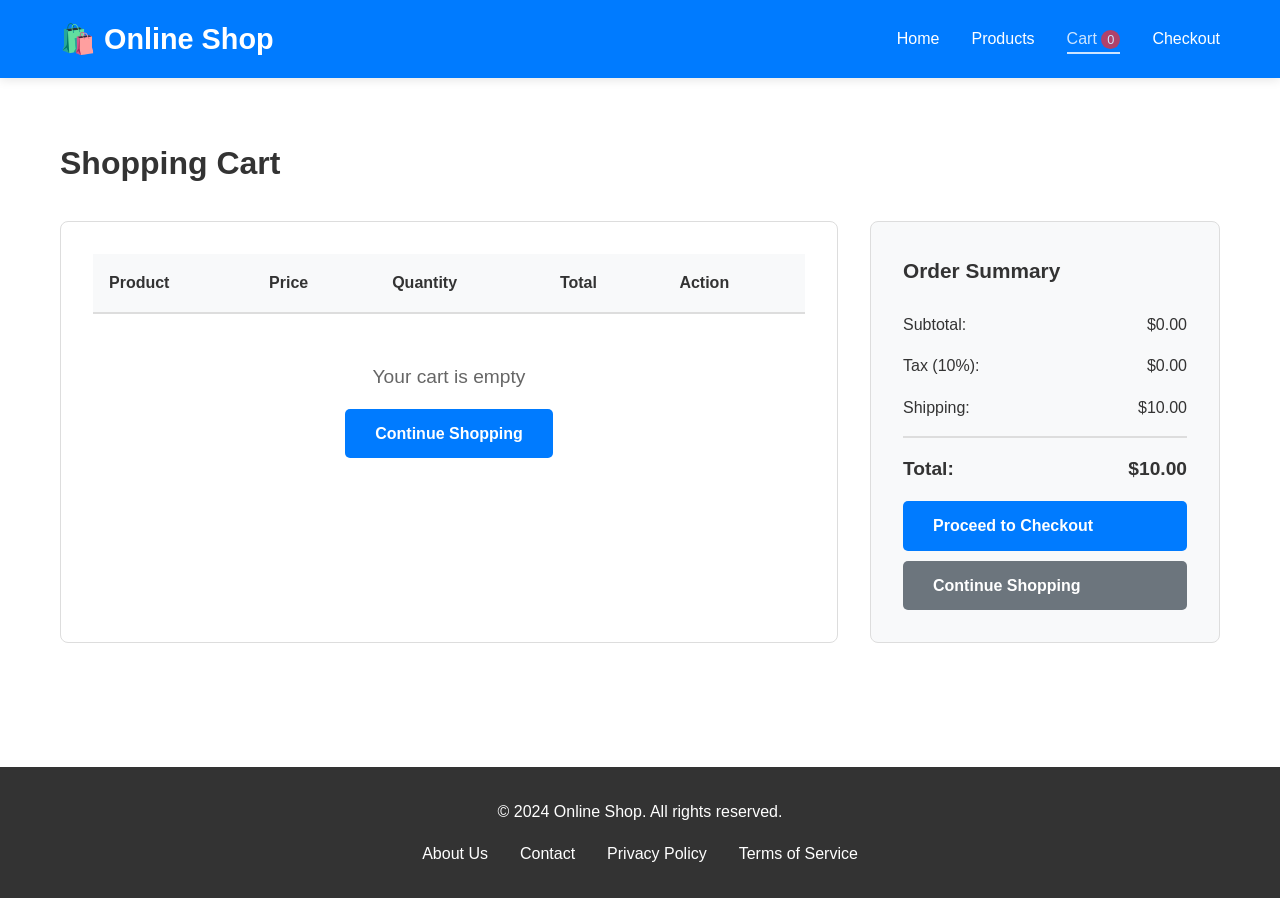
==== cart.html @ a69e57a1 "Initial commit: Complete e-commerce website structure and files" ====
<!DOCTYPE html>
<html lang="en">
<head>
    <meta charset="UTF-8">
    <meta name="viewport" content="width=device-width, initial-scale=1.0">
    <title>Shopping Cart - Online Shop</title>
    <link rel="stylesheet" href="css/style.css">
    <link rel="stylesheet" href="css/responsive.css">
</head>
<body>
    <!-- Header/Navigation -->
    <header class="header">
        <div class="container">
            <div class="logo">
                <h1>🛍️ Online Shop</h1>
            </div>
            <nav class="navbar">
                <ul>
                    <li><a href="index.html">Home</a></li>
                    <li><a href="products.html">Products</a></li>
                    <li><a href="cart.html" class="active">Cart <span id="cart-count">0</span></a></li>
                    <li><a href="checkout.html">Checkout</a></li>
                </ul>
            </nav>
        </div>
    </header>

    <!-- Cart Section -->
    <section class="cart-section">
        <div class="container">
            <h2>Shopping Cart</h2>
            <div class="cart-wrapper">
                <div class="cart-items">
                    <table class="cart-table">
                        <thead>
                            <tr>
                                <th>Product</th>
                                <th>Price</th>
                                <th>Quantity</th>
                                <th>Total</th>
                                <th>Action</th>
                            </tr>
                        </thead>
                        <tbody id="cart-items">
                            <!-- Cart items will be loaded here -->
                        </tbody>
                    </table>
                    <div id="empty-cart" class="empty-cart" style="display: none;">
                        <p>Your cart is empty</p>
                        <a href="products.html" class="btn btn-primary">Continue Shopping</a>
                    </div>
                </div>

                <!-- Cart Summary -->
                <div class="cart-summary">
                    <h3>Order Summary</h3>
                    <div class="summary-item">
                        <span>Subtotal:</span>
                        <span id="subtotal">$0.00</span>
                    </div>
                    <div class="summary-item">
                        <span>Tax (10%):</span>
                        <span id="tax">$0.00</span>
                    </div>
                    <div class="summary-item">
                        <span>Shipping:</span>
                        <span id="shipping">$10.00</span>
                    </div>
                    <div class="summary-item total">
                        <span>Total:</span>
                        <span id="total">$0.00</span>
                    </div>
                    <a href="checkout.html" class="btn btn-primary btn-block">Proceed to Checkout</a>
                    <a href="products.html" class="btn btn-secondary btn-block">Continue Shopping</a>
                </div>
            </div>
        </div>
    </section>

    <!-- Footer -->
    <footer class="footer">
        <div class="container">
            <p>&copy; 2024 Online Shop. All rights reserved.</p>
            <ul class="footer-links">
                <li><a href="#">About Us</a></li>
                <li><a href="#">Contact</a></li>
                <li><a href="#">Privacy Policy</a></li>
                <li><a href="#">Terms of Service</a></li>
            </ul>
        </div>
    </footer>

    <script src="js/products.js"></script>
    <script src="js/cart.js"></script>
    <script src="js/main.js"></script>
</body>
</html>
---- css/style.css ----
/* ================================
   Global Styles
   ================================ */
* {
    margin: 0;
    padding: 0;
    box-sizing: border-box;
}

:root {
    --primary-color: #007bff;
    --secondary-color: #6c757d;
    --success-color: #28a745;
    --danger-color: #dc3545;
    --light-bg: #f8f9fa;
    --dark-text: #333;
    --border-color: #ddd;
    --shadow: 0 2px 10px rgba(0, 0, 0, 0.1);
}

html {
    scroll-behavior: smooth;
}

body {
    font-family: 'Segoe UI', Tahoma, Geneva, Verdana, sans-serif;
    line-height: 1.6;
    color: var(--dark-text);
    background-color: #fff;
}

/* ================================
   Container & Layout
   ================================ */
.container {
    max-width: 1200px;
    margin: 0 auto;
    padding: 0 20px;
}

/* ================================
   Header & Navigation
   ================================ */
.header {
    background-color: var(--primary-color);
    color: white;
    padding: 1rem 0;
    box-shadow: var(--shadow);
    position: sticky;
    top: 0;
    z-index: 100;
}

.header .container {
    display: flex;
    justify-content: space-between;
    align-items: center;
}

.logo h1 {
    font-size: 1.8rem;
    font-weight: bold;
}

.navbar ul {
    display: flex;
    list-style: none;
    gap: 2rem;
}

.navbar a {
    color: white;
    text-decoration: none;
    font-weight: 500;
    transition: opacity 0.3s;
}

.navbar a:hover,
.navbar a.active {
    opacity: 0.8;
    border-bottom: 2px solid white;
    padding-bottom: 5px;
}

#cart-count {
    background-color: var(--danger-color);
    padding: 2px 6px;
    border-radius: 50%;
    font-size: 0.8rem;
}

/* ================================
   Hero Section
   ================================ */
.hero {
    background: linear-gradient(135deg, var(--primary-color), #0056b3);
    color: white;
    padding: 100px 20px;
    text-align: center;
}

.hero-content h2 {
    font-size: 3rem;
    margin-bottom: 1rem;
}

.hero-content p {
    font-size: 1.3rem;
    margin-bottom: 2rem;
}

/* ================================
   Buttons
   ================================ */
.btn {
    display: inline-block;
    padding: 12px 30px;
    border: none;
    border-radius: 5px;
    font-size: 1rem;
    cursor: pointer;
    text-decoration: none;
    transition: all 0.3s;
    font-weight: 600;
}

.btn-primary {
    background-color: var(--primary-color);
    color: white;
}

.btn-primary:hover {
    background-color: #0056b3;
}

.btn-secondary {
    background-color: var(--secondary-color);
    color: white;
}

.btn-secondary:hover {
    background-color: #5a6268;
}

.btn-block {
    width: 100%;
    display: block;
    margin-top: 10px;
}

.btn-small {
    padding: 8px 15px;
    font-size: 0.9rem;
}

/* ================================
   Featured & Products Section
   ================================ */
.featured,
.products-section {
    padding: 60px 20px;
}

.featured h2,
.products-section h2 {
    font-size: 2.5rem;
    margin-bottom: 3rem;
    text-align: center;
    color: var(--dark-text);
}

.products-grid {
    display: grid;
    grid-template-columns: repeat(auto-fill, minmax(250px, 1fr));
    gap: 2rem;
}

/* ================================
   Product Card
   ================================ */
.product-card {
    border: 1px solid var(--border-color);
    border-radius: 8px;
    overflow: hidden;
    box-shadow: var(--shadow);
    transition: transform 0.3s, box-shadow 0.3s;
    background-color: white;
}

.product-card:hover {
    transform: translateY(-5px);
    box-shadow: 0 5px 20px rgba(0, 0, 0, 0.15);
}

.product-image {
    width: 100%;
    height: 200px;
    background-color: var(--light-bg);
    display: flex;
    align-items: center;
    justify-content: center;
    font-size: 3rem;
    overflow: hidden;
}

.product-image img {
    width: 100%;
    height: 100%;
    object-fit: cover;
}

.product-info {
    padding: 1.5rem;
}

.product-name {
    font-size: 1.2rem;
    font-weight: bold;
    margin-bottom: 0.5rem;
    color: var(--dark-text);
}

.product-description {
    font-size: 0.9rem;
    color: #666;
    margin-bottom: 1rem;
    height: 40px;
    overflow: hidden;
}

.product-price {
    font-size: 1.5rem;
    font-weight: bold;
    color: var(--primary-color);
    margin-bottom: 1rem;
}

.product-rating {
    font-size: 0.9rem;
    color: #f39c12;
    margin-bottom: 1rem;
}

.product-actions {
    display: flex;
    gap: 10px;
}

.product-actions button {
    flex: 1;
}

/* ================================
   Filter Section
   ================================ */
.filter-section {
    background-color: var(--light-bg);
    padding: 2rem 20px;
}

.filter-section h2 {
    margin-bottom: 2rem;
}

.filters {
    display: flex;
    gap: 1rem;
    flex-wrap: wrap;
}

.search-input,
.filter-select {
    padding: 10px 15px;
    border: 1px solid var(--border-color);
    border-radius: 5px;
    font-size: 1rem;
}

.search-input {
    flex: 1;
    min-width: 200px;
}

.filter-select {
    min-width: 150px;
}

/* ================================
   Cart Section
   ================================ */
.cart-section {
    padding: 60px 20px;
    min-height: 60vh;
}

.cart-section h2 {
    font-size: 2rem;
    margin-bottom: 2rem;
}

.cart-wrapper {
    display: grid;
    grid-template-columns: 1fr 350px;
    gap: 2rem;
}

.cart-items {
    background-color: white;
    border: 1px solid var(--border-color);
    border-radius: 8px;
    padding: 2rem;
    overflow-x: auto;
}

.cart-table {
    width: 100%;
    border-collapse: collapse;
}

.cart-table th {
    background-color: var(--light-bg);
    padding: 1rem;
    text-align: left;
    font-weight: bold;
    border-bottom: 2px solid var(--border-color);
}

.cart-table td {
    padding: 1rem;
    border-bottom: 1px solid var(--border-color);
}

.cart-table input[type="number"] {
    width: 60px;
    padding: 5px;
    border: 1px solid var(--border-color);
    border-radius: 3px;
}

.remove-btn {
    background-color: var(--danger-color);
    color: white;
    border: none;
    padding: 5px 10px;
    border-radius: 3px;
    cursor: pointer;
}

.remove-btn:hover {
    background-color: #c82333;
}

.empty-cart {
    text-align: center;
    padding: 3rem;
}

.empty-cart p {
    font-size: 1.2rem;
    margin-bottom: 1rem;
    color: #666;
}

.cart-summary {
    background-color: var(--light-bg);
    border: 1px solid var(--border-color);
    border-radius: 8px;
    padding: 2rem;
    height: fit-content;
    position: sticky;
    top: 100px;
}

.cart-summary h3 {
    font-size: 1.3rem;
    margin-bottom: 1.5rem;
}

.summary-item {
    display: flex;
    justify-content: space-between;
    margin-bottom: 1rem;
    font-size: 1rem;
}

.summary-item.total {
    font-size: 1.2rem;
    font-weight: bold;
    padding-top: 1rem;
    border-top: 2px solid var(--border-color);
}

/* ================================
   Checkout Section
   ================================ */
.checkout-section {
    padding: 60px 20px;
    min-height: 60vh;
}

.checkout-section h2 {
    font-size: 2rem;
    margin-bottom: 2rem;
}

.checkout-wrapper {
    display: grid;
    grid-template-columns: 1fr 350px;
    gap: 2rem;
}

.checkout-form {
    background-color: white;
    border: 1px solid var(--border-color);
    border-radius: 8px;
    padding: 2rem;
}

fieldset {
    border: none;
    margin-bottom: 2rem;
    padding-bottom: 2rem;
    border-bottom: 1px solid var(--border-color);
}

fieldset:last-of-type {
    border-bottom: none;
}

legend {
    font-size: 1.2rem;
    font-weight: bold;
    margin-bottom: 1.5rem;
    color: var(--primary-color);
}

.form-group {
    margin-bottom: 1rem;
}

.form-group label {
    display: block;
    margin-bottom: 0.5rem;
    font-weight: 600;
}

.form-group input,
.form-group select {
    width: 100%;
    padding: 10px;
    border: 1px solid var(--border-color);
    border-radius: 5px;
    font-size: 1rem;
}

.form-row {
    display: grid;
    grid-template-columns: 1fr 1fr;
    gap: 1rem;
}

.order-summary {
    background-color: var(--light-bg);
    border: 1px solid var(--border-color);
    border-radius: 8px;
    padding: 2rem;
    height: fit-content;
    position: sticky;
    top: 100px;
}

.order-summary h3 {
    font-size: 1.3rem;
    margin-bottom: 1.5rem;
}

.summary-items {
    margin-bottom: 1.5rem;
    padding-bottom: 1.5rem;
    border-bottom: 1px solid var(--border-color);
}

.summary-item-row {
    display: flex;
    justify-content: space-between;
    font-size: 0.9rem;
    margin-bottom: 0.8rem;
}

/* ================================
   Footer
   ================================ */
.footer {
    background-color: var(--dark-text);
    color: white;
    padding: 2rem 20px;
    text-align: center;
    margin-top: 4rem;
}

.footer p {
    margin-bottom: 1rem;
}

.footer-links {
    list-style: none;
    display: flex;
    justify-content: center;
    gap: 2rem;
    flex-wrap: wrap;
}

.footer-links a {
    color: white;
    text-decoration: none;
    transition: color 0.3s;
}

.footer-links a:hover {
    color: var(--primary-color);
}

/* ================================
   Alerts & Messages
   ================================ */
.alert {
    padding: 1rem;
    margin-bottom: 1rem;
    border-radius: 5px;
    animation: slideDown 0.3s ease-in-out;
}

.alert-success {
    background-color: #d4edda;
    color: #155724;
    border: 1px solid #c3e6cb;
}

.alert-error {
    background-color: #f8d7da;
    color: #721c24;
    border: 1px solid #f5c6cb;
}

@keyframes slideDown {
    from {
        opacity: 0;
        transform: translateY(-20px);
    }
    to {
        opacity: 1;
        transform: translateY(0);
    }
}
---- css/responsive.css ----
/* ================================
   Responsive Design
   ================================ */

/* Tablets - 768px and below */
@media (max-width: 768px) {
    .header .container {
        flex-direction: column;
        gap: 1rem;
    }

    .navbar ul {
        gap: 1rem;
        font-size: 0.9rem;
    }

    .hero-content h2 {
        font-size: 2rem;
    }

    .hero-content p {
        font-size: 1rem;
    }

    .featured h2,
    .products-section h2 {
        font-size: 1.8rem;
    }

    .products-grid {
        grid-template-columns: repeat(auto-fill, minmax(200px, 1fr));
        gap: 1rem;
    }

    .filters {
        flex-direction: column;
    }

    .search-input,
    .filter-select {
        width: 100%;
    }

    .cart-wrapper {
        grid-template-columns: 1fr;
    }

    .checkout-wrapper {
        grid-template-columns: 1fr;
    }

    .cart-summary,
    .order-summary {
        position: static;
    }

    .form-row {
        grid-template-columns: 1fr;
    }

    .footer-links {
        flex-direction: column;
        gap: 1rem;
    }
}

/* Mobile Phones - 480px and below */
@media (max-width: 480px) {
    .container {
        padding: 0 10px;
    }

    .header {
        padding: 0.5rem 0;
    }

    .logo h1 {
        font-size: 1.3rem;
    }

    .navbar ul {
        flex-direction: column;
        gap: 0.5rem;
    }

    .navbar a {
        display: block;
        padding: 8px 0;
    }

    .hero {
        padding: 50px 10px;
    }

    .hero-content h2 {
        font-size: 1.5rem;
    }

    .hero-content p {
        font-size: 0.9rem;
    }

    .btn {
        padding: 10px 20px;
        font-size: 0.9rem;
    }

    .featured,
    .products-section {
        padding: 30px 10px;
    }

    .featured h2,
    .products-section h2,
    .cart-section h2,
    .checkout-section h2 {
        font-size: 1.5rem;
        margin-bottom: 1.5rem;
    }

    .products-grid {
        grid-template-columns: repeat(auto-fill, minmax(150px, 1fr));
        gap: 0.8rem;
    }

    .product-info {
        padding: 1rem;
    }

    .product-name {
        font-size: 1rem;
    }

    .product-price {
        font-size: 1.2rem;
    }

    .product-actions {
        flex-direction: column;
    }

    .cart-section,
    .checkout-section {
        padding: 30px 10px;
    }

    .cart-items,
    .checkout-form {
        padding: 1rem;
    }

    .cart-table {
        font-size: 0.85rem;
    }

    .cart-table th,
    .cart-table td {
        padding: 0.5rem;
    }

    .cart-summary,
    .order-summary {
        margin-top: 2rem;
    }

    #cart-count {
        padding: 1px 4px;
        font-size: 0.7rem;
    }

    .footer {
        padding: 1.5rem 10px;
        font-size: 0.9rem;
    }
}

/* Large Screens - 1200px and above */
@media (min-width: 1201px) {
    .container {
        max-width: 1200px;
    }

    .products-grid {
        grid-template-columns: repeat(4, 1fr);
    }
}
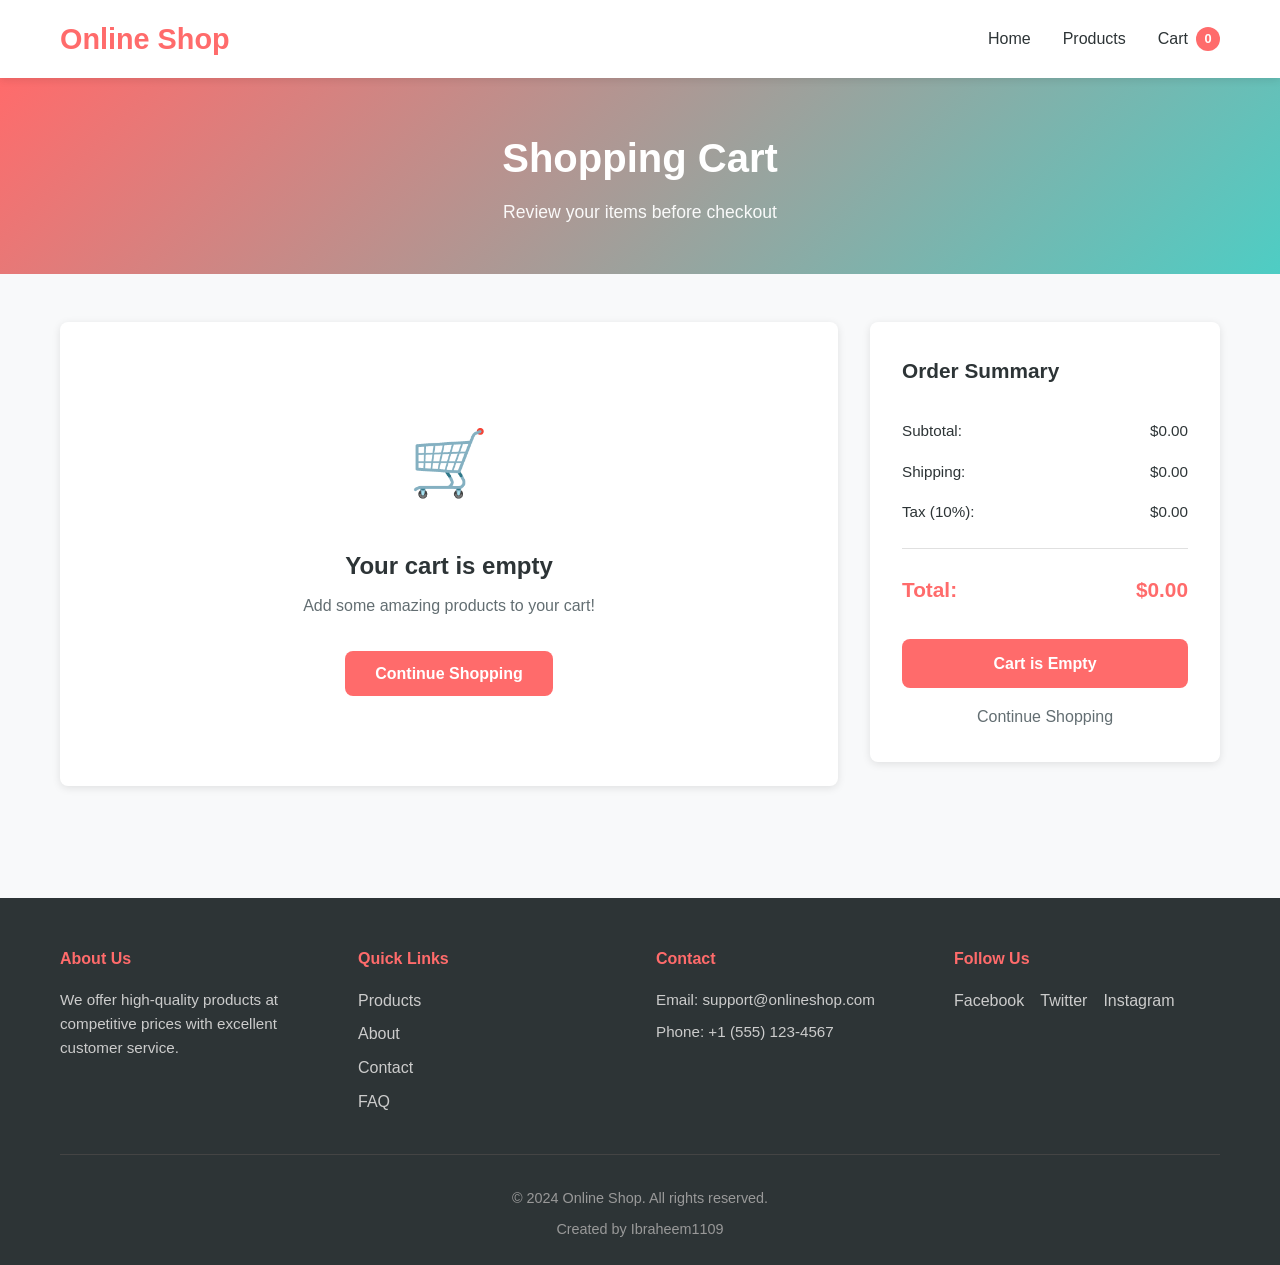
==== commit 05972917: "Add complete professional e-commerce website with HTML, CSS, and JavaScript" ====
--- a/cart.html
+++ b/cart.html
@@ -8,71 +8,81 @@
     <link rel="stylesheet" href="css/responsive.css">
 </head>
 <body>
-    <!-- Header/Navigation -->
+    <!-- Navigation Header -->
     <header class="header">
+        <nav class="navbar">
+            <div class="container">
+                <div class="nav-wrapper">
+                    <div class="logo">
+                        <h1>Online Shop</h1>
+                    </div>
+                    <ul class="nav-menu">
+                        <li><a href="index.html">Home</a></li>
+                        <li><a href="products.html">Products</a></li>
+                        <li><a href="cart.html" class="cart-link">
+                            Cart <span class="cart-count">0</span>
+                        </a></li>
+                    </ul>
+                    <div class="hamburger">
+                        <span></span>
+                        <span></span>
+                        <span></span>
+                    </div>
+                </div>
+            </div>
+        </nav>
+    </header>
+
+    <!-- Page Title -->
+    <section class="page-title">
         <div class="container">
-            <div class="logo">
-                <h1>🛍️ Online Shop</h1>
-            </div>
-            <nav class="navbar">
-                <ul>
-                    <li><a href="index.html">Home</a></li>
-                    <li><a href="products.html">Products</a></li>
-                    <li><a href="cart.html" class="active">Cart <span id="cart-count">0</span></a></li>
-                    <li><a href="checkout.html">Checkout</a></li>
-                </ul>
-            </nav>
+            <h1>Shopping Cart</h1>
+            <p>Review your items before checkout</p>
         </div>
-    </header>
+    </section>
 
     <!-- Cart Section -->
     <section class="cart-section">
         <div class="container">
-            <h2>Shopping Cart</h2>
-            <div class="cart-wrapper">
-                <div class="cart-items">
-                    <table class="cart-table">
-                        <thead>
-                            <tr>
-                                <th>Product</th>
-                                <th>Price</th>
-                                <th>Quantity</th>
-                                <th>Total</th>
-                                <th>Action</th>
-                            </tr>
-                        </thead>
-                        <tbody id="cart-items">
-                            <!-- Cart items will be loaded here -->
-                        </tbody>
-                    </table>
-                    <div id="empty-cart" class="empty-cart" style="display: none;">
-                        <p>Your cart is empty</p>
-                        <a href="products.html" class="btn btn-primary">Continue Shopping</a>
+            <div class="cart-layout">
+                <!-- Cart Items -->
+                <main class="cart-items">
+                    <div id="cart-items-container">
+                        <!-- Cart items will be loaded here by JavaScript -->
                     </div>
-                </div>
+                    <div id="empty-cart" class="empty-cart">
+                        <div class="empty-cart-content">
+                            <p class="empty-icon">🛒</p>
+                            <h3>Your cart is empty</h3>
+                            <p>Add some amazing products to your cart!</p>
+                            <a href="products.html" class="continue-shopping-btn">Continue Shopping</a>
+                        </div>
+                    </div>
+                </main>
 
-                <!-- Cart Summary -->
-                <div class="cart-summary">
+                <!-- Order Summary -->
+                <aside class="order-summary">
                     <h3>Order Summary</h3>
                     <div class="summary-item">
                         <span>Subtotal:</span>
                         <span id="subtotal">$0.00</span>
                     </div>
                     <div class="summary-item">
+                        <span>Shipping:</span>
+                        <span id="shipping">$0.00</span>
+                    </div>
+                    <div class="summary-item">
                         <span>Tax (10%):</span>
                         <span id="tax">$0.00</span>
                     </div>
-                    <div class="summary-item">
-                        <span>Shipping:</span>
-                        <span id="shipping">$10.00</span>
-                    </div>
-                    <div class="summary-item total">
+                    <div class="summary-divider"></div>
+                    <div class="summary-total">
                         <span>Total:</span>
                         <span id="total">$0.00</span>
                     </div>
-                    <a href="checkout.html" class="btn btn-primary btn-block">Proceed to Checkout</a>
-                    <a href="products.html" class="btn btn-secondary btn-block">Continue Shopping</a>
-                </div>
+                    <a href="checkout.html" id="checkout-btn" class="checkout-btn">Proceed to Checkout</a>
+                    <a href="products.html" class="continue-shopping-link">Continue Shopping</a>
+                </aside>
             </div>
         </div>
     </section>
@@ -80,13 +90,38 @@
     <!-- Footer -->
     <footer class="footer">
         <div class="container">
-            <p>&copy; 2024 Online Shop. All rights reserved.</p>
-            <ul class="footer-links">
-                <li><a href="#">About Us</a></li>
-                <li><a href="#">Contact</a></li>
-                <li><a href="#">Privacy Policy</a></li>
-                <li><a href="#">Terms of Service</a></li>
-            </ul>
+            <div class="footer-content">
+                <div class="footer-section">
+                    <h4>About Us</h4>
+                    <p>We offer high-quality products at competitive prices with excellent customer service.</p>
+                </div>
+                <div class="footer-section">
+                    <h4>Quick Links</h4>
+                    <ul>
+                        <li><a href="products.html">Products</a></li>
+                        <li><a href="#">About</a></li>
+                        <li><a href="#">Contact</a></li>
+                        <li><a href="#">FAQ</a></li>
+                    </ul>
+                </div>
+                <div class="footer-section">
+                    <h4>Contact</h4>
+                    <p>Email: support@onlineshop.com</p>
+                    <p>Phone: +1 (555) 123-4567</p>
+                </div>
+                <div class="footer-section">
+                    <h4>Follow Us</h4>
+                    <div class="social-links">
+                        <a href="#">Facebook</a>
+                        <a href="#">Twitter</a>
+                        <a href="#">Instagram</a>
+                    </div>
+                </div>
+            </div>
+            <div class="footer-bottom">
+                <p>&copy; 2024 Online Shop. All rights reserved.</p>
+                <p>Created by Ibraheem1109</p>
+            </div>
         </div>
     </footer>
 
--- a/css/style.css
+++ b/css/style.css
@@ -1,57 +1,62 @@
-/* ================================
-   Global Styles
-   ================================ */
+/* ==================== */
+/* VARIABLES & DEFAULTS */
+/* ==================== */
+
+:root {
+    --primary-color: #ff6b6b;
+    --primary-dark: #ee5a52;
+    --secondary-color: #4ecdc4;
+    --text-dark: #2d3436;
+    --text-light: #636e72;
+    --bg-light: #f8f9fa;
+    --bg-white: #ffffff;
+    --border-color: #e0e0e0;
+    --shadow: 0 2px 8px rgba(0, 0, 0, 0.1);
+    --shadow-lg: 0 5px 20px rgba(0, 0, 0, 0.15);
+    --transition: all 0.3s ease;
+    --radius: 8px;
+}
+
 * {
     margin: 0;
     padding: 0;
     box-sizing: border-box;
 }
 
-:root {
-    --primary-color: #007bff;
-    --secondary-color: #6c757d;
-    --success-color: #28a745;
-    --danger-color: #dc3545;
-    --light-bg: #f8f9fa;
-    --dark-text: #333;
-    --border-color: #ddd;
-    --shadow: 0 2px 10px rgba(0, 0, 0, 0.1);
-}
-
 html {
     scroll-behavior: smooth;
 }
 
 body {
     font-family: 'Segoe UI', Tahoma, Geneva, Verdana, sans-serif;
+    color: var(--text-dark);
+    background-color: var(--bg-light);
     line-height: 1.6;
-    color: var(--dark-text);
-    background-color: #fff;
-}
-
-/* ================================
-   Container & Layout
-   ================================ */
+}
+
 .container {
     max-width: 1200px;
     margin: 0 auto;
     padding: 0 20px;
 }
 
-/* ================================
-   Header & Navigation
-   ================================ */
+/* ==================== */
+/* HEADER & NAVIGATION */
+/* ==================== */
+
 .header {
-    background-color: var(--primary-color);
-    color: white;
-    padding: 1rem 0;
+    background-color: var(--bg-white);
     box-shadow: var(--shadow);
     position: sticky;
     top: 0;
     z-index: 100;
 }
 
-.header .container {
+.navbar {
+    padding: 1rem 0;
+}
+
+.nav-wrapper {
     display: flex;
     justify-content: space-between;
     align-items: center;
@@ -59,496 +64,1124 @@
 
 .logo h1 {
     font-size: 1.8rem;
-    font-weight: bold;
-}
-
-.navbar ul {
+    color: var(--primary-color);
+    font-weight: 700;
+}
+
+.nav-menu {
     display: flex;
     list-style: none;
     gap: 2rem;
 }
 
-.navbar a {
-    color: white;
+.nav-menu a {
     text-decoration: none;
+    color: var(--text-dark);
     font-weight: 500;
-    transition: opacity 0.3s;
-}
-
-.navbar a:hover,
-.navbar a.active {
-    opacity: 0.8;
-    border-bottom: 2px solid white;
-    padding-bottom: 5px;
-}
-
-#cart-count {
-    background-color: var(--danger-color);
-    padding: 2px 6px;
+    transition: var(--transition);
+    position: relative;
+}
+
+.nav-menu a:hover,
+.nav-menu a.active {
+    color: var(--primary-color);
+}
+
+.cart-link {
+    display: flex;
+    align-items: center;
+    gap: 0.5rem;
+}
+
+.cart-count {
+    background-color: var(--primary-color);
+    color: white;
     border-radius: 50%;
+    width: 24px;
+    height: 24px;
+    display: flex;
+    align-items: center;
+    justify-content: center;
     font-size: 0.8rem;
-}
-
-/* ================================
-   Hero Section
-   ================================ */
+    font-weight: 700;
+}
+
+.hamburger {
+    display: none;
+    flex-direction: column;
+    cursor: pointer;
+}
+
+.hamburger span {
+    width: 25px;
+    height: 3px;
+    background-color: var(--text-dark);
+    margin: 5px 0;
+    transition: var(--transition);
+    border-radius: 2px;
+}
+
+/* ==================== */
+/* HERO SECTION */
+/* ==================== */
+
 .hero {
-    background: linear-gradient(135deg, var(--primary-color), #0056b3);
-    color: white;
-    padding: 100px 20px;
-    text-align: center;
-}
-
-.hero-content h2 {
-    font-size: 3rem;
+    position: relative;
+    height: 500px;
+    display: flex;
+    align-items: center;
+    justify-content: center;
+    overflow: hidden;
+    background: linear-gradient(135deg, var(--primary-color) 0%, var(--secondary-color) 100%);
+    color: white;
+    text-align: center;
+}
+
+.hero-background {
+    position: absolute;
+    top: 0;
+    right: 0;
+    width: 400px;
+    height: 400px;
+    background-color: rgba(255, 255, 255, 0.1);
+    border-radius: 50%;
+    animation: float 6s ease-in-out infinite;
+}
+
+@keyframes float {
+    0%, 100% {
+        transform: translateY(0);
+    }
+    50% {
+        transform: translateY(-30px);
+    }
+}
+
+.hero-content {
+    position: relative;
+    z-index: 2;
+}
+
+.hero h2 {
+    font-size: 3.5rem;
     margin-bottom: 1rem;
-}
-
-.hero-content p {
+    font-weight: 700;
+}
+
+.hero p {
     font-size: 1.3rem;
     margin-bottom: 2rem;
-}
-
-/* ================================
-   Buttons
-   ================================ */
-.btn {
+    opacity: 0.95;
+}
+
+.cta-button {
     display: inline-block;
-    padding: 12px 30px;
-    border: none;
-    border-radius: 5px;
-    font-size: 1rem;
-    cursor: pointer;
+    padding: 12px 40px;
+    background-color: white;
+    color: var(--primary-color);
     text-decoration: none;
-    transition: all 0.3s;
-    font-weight: 600;
-}
-
-.btn-primary {
-    background-color: var(--primary-color);
-    color: white;
-}
-
-.btn-primary:hover {
-    background-color: #0056b3;
-}
-
-.btn-secondary {
-    background-color: var(--secondary-color);
-    color: white;
-}
-
-.btn-secondary:hover {
-    background-color: #5a6268;
-}
-
-.btn-block {
-    width: 100%;
-    display: block;
-    margin-top: 10px;
-}
-
-.btn-small {
-    padding: 8px 15px;
-    font-size: 0.9rem;
-}
-
-/* ================================
-   Featured & Products Section
-   ================================ */
-.featured,
-.products-section {
-    padding: 60px 20px;
-}
-
-.featured h2,
-.products-section h2 {
+    border-radius: var(--radius);
+    font-weight: 700;
+    transition: var(--transition);
+    box-shadow: var(--shadow-lg);
+}
+
+.cta-button:hover {
+    transform: translateY(-3px);
+    box-shadow: 0 8px 25px rgba(0, 0, 0, 0.2);
+}
+
+/* ==================== */
+/* FEATURES SECTION */
+/* ==================== */
+
+.features {
+    padding: 4rem 0;
+    background-color: var(--bg-white);
+}
+
+.features h2 {
+    text-align: center;
     font-size: 2.5rem;
     margin-bottom: 3rem;
-    text-align: center;
-    color: var(--dark-text);
+    color: var(--text-dark);
+}
+
+.features-grid {
+    display: grid;
+    grid-template-columns: repeat(4, 1fr);
+    gap: 2rem;
+}
+
+.feature-card {
+    text-align: center;
+    padding: 2rem;
+    border-radius: var(--radius);
+    transition: var(--transition);
+    background-color: var(--bg-light);
+}
+
+.feature-card:hover {
+    transform: translateY(-10px);
+    box-shadow: var(--shadow-lg);
+}
+
+.feature-icon {
+    font-size: 2.5rem;
+    margin-bottom: 1rem;
+}
+
+.feature-card h3 {
+    margin-bottom: 0.5rem;
+    color: var(--primary-color);
+}
+
+.feature-card p {
+    color: var(--text-light);
+    font-size: 0.95rem;
+}
+
+/* ==================== */
+/* FEATURED PRODUCTS */
+/* ==================== */
+
+.featured-products {
+    padding: 4rem 0;
+}
+
+.featured-products h2 {
+    text-align: center;
+    font-size: 2.5rem;
+    margin-bottom: 3rem;
 }
 
 .products-grid {
     display: grid;
-    grid-template-columns: repeat(auto-fill, minmax(250px, 1fr));
+    grid-template-columns: repeat(3, 1fr);
     gap: 2rem;
-}
-
-/* ================================
-   Product Card
-   ================================ */
+    margin-bottom: 3rem;
+}
+
 .product-card {
-    border: 1px solid var(--border-color);
-    border-radius: 8px;
+    background-color: var(--bg-white);
+    border-radius: var(--radius);
     overflow: hidden;
     box-shadow: var(--shadow);
-    transition: transform 0.3s, box-shadow 0.3s;
-    background-color: white;
+    transition: var(--transition);
+    display: flex;
+    flex-direction: column;
 }
 
 .product-card:hover {
-    transform: translateY(-5px);
-    box-shadow: 0 5px 20px rgba(0, 0, 0, 0.15);
+    transform: translateY(-8px);
+    box-shadow: var(--shadow-lg);
 }
 
 .product-image {
     width: 100%;
-    height: 200px;
-    background-color: var(--light-bg);
+    height: 250px;
+    background: linear-gradient(135deg, #667eea 0%, #764ba2 100%);
     display: flex;
     align-items: center;
     justify-content: center;
-    font-size: 3rem;
+    font-size: 4rem;
+    color: white;
     overflow: hidden;
 }
 
-.product-image img {
-    width: 100%;
-    height: 100%;
-    object-fit: cover;
+.product-card:nth-child(2) .product-image {
+    background: linear-gradient(135deg, #f093fb 0%, #f5576c 100%);
+}
+
+.product-card:nth-child(3) .product-image {
+    background: linear-gradient(135deg, #4facfe 0%, #00f2fe 100%);
 }
 
 .product-info {
     padding: 1.5rem;
+    flex-grow: 1;
+    display: flex;
+    flex-direction: column;
+}
+
+.product-category {
+    font-size: 0.8rem;
+    color: var(--primary-color);
+    text-transform: uppercase;
+    font-weight: 700;
+    margin-bottom: 0.5rem;
 }
 
 .product-name {
     font-size: 1.2rem;
-    font-weight: bold;
     margin-bottom: 0.5rem;
-    color: var(--dark-text);
+    color: var(--text-dark);
 }
 
 .product-description {
+    color: var(--text-light);
     font-size: 0.9rem;
-    color: #666;
     margin-bottom: 1rem;
-    height: 40px;
-    overflow: hidden;
+    flex-grow: 1;
+}
+
+.product-footer {
+    display: flex;
+    justify-content: space-between;
+    align-items: center;
 }
 
 .product-price {
     font-size: 1.5rem;
-    font-weight: bold;
-    color: var(--primary-color);
+    font-weight: 700;
+    color: var(--primary-color);
+}
+
+.add-to-cart-btn {
+    padding: 8px 16px;
+    background-color: var(--primary-color);
+    color: white;
+    border: none;
+    border-radius: var(--radius);
+    cursor: pointer;
+    font-weight: 600;
+    transition: var(--transition);
+    font-size: 0.9rem;
+}
+
+.add-to-cart-btn:hover {
+    background-color: var(--primary-dark);
+}
+
+.view-all-container {
+    text-align: center;
+}
+
+.view-all-button {
+    display: inline-block;
+    padding: 12px 40px;
+    background-color: var(--primary-color);
+    color: white;
+    text-decoration: none;
+    border-radius: var(--radius);
+    font-weight: 700;
+    transition: var(--transition);
+}
+
+.view-all-button:hover {
+    background-color: var(--primary-dark);
+    transform: translateY(-3px);
+}
+
+/* ==================== */
+/* NEWSLETTER SECTION */
+/* ==================== */
+
+.newsletter {
+    background: linear-gradient(135deg, var(--primary-color) 0%, var(--secondary-color) 100%);
+    color: white;
+    padding: 4rem 0;
+    text-align: center;
+}
+
+.newsletter h2 {
+    font-size: 2.5rem;
     margin-bottom: 1rem;
 }
 
-.product-rating {
-    font-size: 0.9rem;
-    color: #f39c12;
+.newsletter p {
+    font-size: 1.1rem;
+    margin-bottom: 2rem;
+    opacity: 0.95;
+}
+
+.newsletter-form {
+    display: flex;
+    gap: 0.5rem;
+    max-width: 500px;
+    margin: 0 auto;
+}
+
+.newsletter-form input {
+    flex: 1;
+    padding: 12px 16px;
+    border: none;
+    border-radius: var(--radius);
+    font-size: 1rem;
+}
+
+.subscribe-button {
+    padding: 12px 30px;
+    background-color: white;
+    color: var(--primary-color);
+    border: none;
+    border-radius: var(--radius);
+    font-weight: 700;
+    cursor: pointer;
+    transition: var(--transition);
+}
+
+.subscribe-button:hover {
+    transform: scale(1.05);
+}
+
+/* ==================== */
+/* PAGE TITLE SECTION */
+/* ==================== */
+
+.page-title {
+    background: linear-gradient(135deg, var(--primary-color) 0%, var(--secondary-color) 100%);
+    color: white;
+    padding: 3rem 0;
+    text-align: center;
+    margin-bottom: 3rem;
+}
+
+.page-title h1 {
+    font-size: 2.5rem;
+    margin-bottom: 0.5rem;
+}
+
+.page-title p {
+    font-size: 1.1rem;
+    opacity: 0.95;
+}
+
+/* ==================== */
+/* PRODUCTS PAGE */
+/* ==================== */
+
+.products-section {
+    padding-bottom: 3rem;
+}
+
+.products-layout {
+    display: grid;
+    grid-template-columns: 250px 1fr;
+    gap: 2rem;
+}
+
+.filters-sidebar {
+    background-color: var(--bg-white);
+    padding: 2rem;
+    border-radius: var(--radius);
+    height: fit-content;
+    box-shadow: var(--shadow);
+    position: sticky;
+    top: 100px;
+}
+
+.filters-sidebar h3 {
+    margin-bottom: 2rem;
+    color: var(--text-dark);
+}
+
+.filter-group {
+    margin-bottom: 2rem;
+}
+
+.filter-group label {
+    display: block;
     margin-bottom: 1rem;
-}
-
-.product-actions {
-    display: flex;
-    gap: 10px;
-}
-
-.product-actions button {
-    flex: 1;
-}
-
-/* ================================
-   Filter Section
-   ================================ */
-.filter-section {
-    background-color: var(--light-bg);
-    padding: 2rem 20px;
-}
-
-.filter-section h2 {
+    font-weight: 600;
+    color: var(--text-dark);
+}
+
+.filter-options {
+    display: flex;
+    flex-direction: column;
+    gap: 0.8rem;
+}
+
+.checkbox {
+    display: flex;
+    align-items: center;
+    cursor: pointer;
+    color: var(--text-light);
+    transition: var(--transition);
+}
+
+.checkbox:hover {
+    color: var(--text-dark);
+}
+
+.checkbox input {
+    margin-right: 0.5rem;
+    cursor: pointer;
+    width: 18px;
+    height: 18px;
+}
+
+.search-input,
+.sort-select {
+    width: 100%;
+    padding: 10px;
+    border: 1px solid var(--border-color);
+    border-radius: var(--radius);
+    font-size: 0.95rem;
+}
+
+.price-slider {
+    width: 100%;
+    height: 6px;
+    border-radius: 3px;
+    background: var(--border-color);
+    outline: none;
+    -webkit-appearance: none;
+}
+
+.price-slider::-webkit-slider-thumb {
+    -webkit-appearance: none;
+    appearance: none;
+    width: 20px;
+    height: 20px;
+    border-radius: 50%;
+    background: var(--primary-color);
+    cursor: pointer;
+}
+
+.price-slider::-moz-range-thumb {
+    width: 20px;
+    height: 20px;
+    border-radius: 50%;
+    background: var(--primary-color);
+    cursor: pointer;
+    border: none;
+}
+
+.price-display {
+    margin-top: 0.5rem;
+    color: var(--primary-color);
+    font-weight: 600;
+}
+
+.clear-filters-btn {
+    width: 100%;
+    padding: 10px;
+    background-color: var(--bg-light);
+    border: 2px solid var(--border-color);
+    color: var(--text-dark);
+    border-radius: var(--radius);
+    cursor: pointer;
+    font-weight: 600;
+    transition: var(--transition);
+}
+
+.clear-filters-btn:hover {
+    background-color: var(--border-color);
+}
+
+.products-main {
+    background-color: var(--bg-white);
+    padding: 2rem;
+    border-radius: var(--radius);
+    box-shadow: var(--shadow);
+}
+
+.products-count {
     margin-bottom: 2rem;
-}
-
-.filters {
-    display: flex;
-    gap: 1rem;
-    flex-wrap: wrap;
-}
-
-.search-input,
-.filter-select {
-    padding: 10px 15px;
-    border: 1px solid var(--border-color);
-    border-radius: 5px;
-    font-size: 1rem;
-}
-
-.search-input {
-    flex: 1;
-    min-width: 200px;
-}
-
-.filter-select {
-    min-width: 150px;
-}
-
-/* ================================
-   Cart Section
-   ================================ */
+    color: var(--text-light);
+}
+
+.no-products {
+    text-align: center;
+    padding: 3rem;
+}
+
+.no-products p {
+    font-size: 1.2rem;
+    color: var(--text-light);
+    margin-bottom: 2rem;
+}
+
+.reset-btn {
+    padding: 10px 20px;
+    background-color: var(--primary-color);
+    color: white;
+    border: none;
+    border-radius: var(--radius);
+    cursor: pointer;
+    font-weight: 600;
+}
+
+/* ==================== */
+/* CART PAGE */
+/* ==================== */
+
 .cart-section {
-    padding: 60px 20px;
-    min-height: 60vh;
-}
-
-.cart-section h2 {
-    font-size: 2rem;
-    margin-bottom: 2rem;
-}
-
-.cart-wrapper {
+    padding-bottom: 3rem;
+}
+
+.cart-layout {
     display: grid;
     grid-template-columns: 1fr 350px;
     gap: 2rem;
 }
 
 .cart-items {
-    background-color: white;
+    background-color: var(--bg-white);
+    padding: 2rem;
+    border-radius: var(--radius);
+    box-shadow: var(--shadow);
+}
+
+.cart-item {
+    display: grid;
+    grid-template-columns: 100px 1fr auto;
+    gap: 2rem;
+    padding: 2rem;
     border: 1px solid var(--border-color);
-    border-radius: 8px;
+    border-radius: var(--radius);
+    margin-bottom: 1.5rem;
+    align-items: center;
+}
+
+.cart-item-image {
+    width: 100px;
+    height: 100px;
+    border-radius: var(--radius);
+    background: linear-gradient(135deg, #667eea 0%, #764ba2 100%);
+    display: flex;
+    align-items: center;
+    justify-content: center;
+    font-size: 2.5rem;
+}
+
+.cart-item-details h4 {
+    margin-bottom: 0.5rem;
+}
+
+.cart-item-details p {
+    color: var(--text-light);
+    font-size: 0.9rem;
+}
+
+.cart-item-actions {
+    display: flex;
+    gap: 1rem;
+    align-items: center;
+}
+
+.quantity-control {
+    display: flex;
+    align-items: center;
+    gap: 0.5rem;
+    border: 1px solid var(--border-color);
+    border-radius: var(--radius);
+}
+
+.quantity-control button {
+    padding: 5px 10px;
+    border: none;
+    background-color: transparent;
+    cursor: pointer;
+    font-weight: 700;
+    color: var(--text-light);
+}
+
+.quantity-control button:hover {
+    color: var(--primary-color);
+}
+
+.quantity-control input {
+    width: 40px;
+    text-align: center;
+    border: none;
+    padding: 5px;
+    font-weight: 600;
+}
+
+.item-price {
+    font-size: 1.3rem;
+    font-weight: 700;
+    color: var(--primary-color);
+    min-width: 80px;
+    text-align: right;
+}
+
+.remove-btn {
+    padding: 5px 12px;
+    background-color: #ff6b6b20;
+    color: var(--primary-color);
+    border: 1px solid var(--primary-color);
+    border-radius: var(--radius);
+    cursor: pointer;
+    transition: var(--transition);
+    font-weight: 600;
+}
+
+.remove-btn:hover {
+    background-color: var(--primary-color);
+    color: white;
+}
+
+.empty-cart {
+    display: flex;
+    align-items: center;
+    justify-content: center;
+    min-height: 400px;
+}
+
+.empty-cart-content {
+    text-align: center;
+}
+
+.empty-icon {
+    font-size: 4rem;
+    margin-bottom: 1rem;
+}
+
+.empty-cart-content h3 {
+    font-size: 1.5rem;
+    margin-bottom: 0.5rem;
+}
+
+.empty-cart-content p {
+    color: var(--text-light);
+    margin-bottom: 2rem;
+}
+
+.continue-shopping-btn {
+    display: inline-block;
+    padding: 10px 30px;
+    background-color: var(--primary-color);
+    color: white;
+    text-decoration: none;
+    border-radius: var(--radius);
+    font-weight: 600;
+    transition: var(--transition);
+}
+
+.continue-shopping-btn:hover {
+    background-color: var(--primary-dark);
+}
+
+.order-summary {
+    background-color: var(--bg-white);
     padding: 2rem;
-    overflow-x: auto;
-}
-
-.cart-table {
-    width: 100%;
-    border-collapse: collapse;
-}
-
-.cart-table th {
-    background-color: var(--light-bg);
-    padding: 1rem;
-    text-align: left;
-    font-weight: bold;
-    border-bottom: 2px solid var(--border-color);
-}
-
-.cart-table td {
-    padding: 1rem;
-    border-bottom: 1px solid var(--border-color);
-}
-
-.cart-table input[type="number"] {
-    width: 60px;
-    padding: 5px;
-    border: 1px solid var(--border-color);
-    border-radius: 3px;
-}
-
-.remove-btn {
-    background-color: var(--danger-color);
-    color: white;
-    border: none;
-    padding: 5px 10px;
-    border-radius: 3px;
-    cursor: pointer;
-}
-
-.remove-btn:hover {
-    background-color: #c82333;
-}
-
-.empty-cart {
-    text-align: center;
-    padding: 3rem;
-}
-
-.empty-cart p {
-    font-size: 1.2rem;
-    margin-bottom: 1rem;
-    color: #666;
-}
-
-.cart-summary {
-    background-color: var(--light-bg);
-    border: 1px solid var(--border-color);
-    border-radius: 8px;
-    padding: 2rem;
+    border-radius: var(--radius);
+    box-shadow: var(--shadow);
     height: fit-content;
     position: sticky;
     top: 100px;
 }
 
-.cart-summary h3 {
+.order-summary h3 {
+    margin-bottom: 2rem;
     font-size: 1.3rem;
-    margin-bottom: 1.5rem;
 }
 
 .summary-item {
     display: flex;
     justify-content: space-between;
     margin-bottom: 1rem;
-    font-size: 1rem;
-}
-
-.summary-item.total {
-    font-size: 1.2rem;
-    font-weight: bold;
-    padding-top: 1rem;
-    border-top: 2px solid var(--border-color);
-}
-
-/* ================================
-   Checkout Section
-   ================================ */
+    font-size: 0.95rem;
+}
+
+.summary-divider {
+    height: 1px;
+    background-color: var(--border-color);
+    margin: 1.5rem 0;
+}
+
+.summary-total {
+    display: flex;
+    justify-content: space-between;
+    font-size: 1.3rem;
+    font-weight: 700;
+    color: var(--primary-color);
+}
+
+.checkout-btn {
+    display: block;
+    width: 100%;
+    padding: 12px;
+    margin-top: 2rem;
+    background-color: var(--primary-color);
+    color: white;
+    text-align: center;
+    text-decoration: none;
+    border-radius: var(--radius);
+    font-weight: 700;
+    transition: var(--transition);
+    border: none;
+    cursor: pointer;
+}
+
+.checkout-btn:hover {
+    background-color: var(--primary-dark);
+}
+
+.checkout-btn:disabled {
+    background-color: #ccc;
+    cursor: not-allowed;
+}
+
+.continue-shopping-link {
+    display: block;
+    text-align: center;
+    margin-top: 1rem;
+    color: var(--text-light);
+    text-decoration: none;
+    transition: var(--transition);
+}
+
+.continue-shopping-link:hover {
+    color: var(--primary-color);
+}
+
+/* ==================== */
+/* CHECKOUT PAGE */
+/* ==================== */
+
 .checkout-section {
-    padding: 60px 20px;
-    min-height: 60vh;
-}
-
-.checkout-section h2 {
-    font-size: 2rem;
-    margin-bottom: 2rem;
-}
-
-.checkout-wrapper {
+    padding-bottom: 3rem;
+}
+
+.checkout-layout {
     display: grid;
     grid-template-columns: 1fr 350px;
     gap: 2rem;
 }
 
-.checkout-form {
-    background-color: white;
-    border: 1px solid var(--border-color);
-    border-radius: 8px;
+.checkout-forms {
+    background-color: var(--bg-white);
     padding: 2rem;
-}
-
-fieldset {
-    border: none;
+    border-radius: var(--radius);
+    box-shadow: var(--shadow);
+}
+
+.form-section {
+    margin-bottom: 3rem;
+}
+
+.form-section:last-of-type {
     margin-bottom: 2rem;
-    padding-bottom: 2rem;
-    border-bottom: 1px solid var(--border-color);
-}
-
-fieldset:last-of-type {
-    border-bottom: none;
-}
-
-legend {
-    font-size: 1.2rem;
-    font-weight: bold;
+}
+
+.form-section h3 {
     margin-bottom: 1.5rem;
-    color: var(--primary-color);
+    font-size: 1.3rem;
+    color: var(--text-dark);
+    border-bottom: 2px solid var(--primary-color);
+    padding-bottom: 0.5rem;
+}
+
+.form-row {
+    display: grid;
+    grid-template-columns: 1fr 1fr;
+    gap: 1.5rem;
 }
 
 .form-group {
-    margin-bottom: 1rem;
+    margin-bottom: 1.5rem;
 }
 
 .form-group label {
     display: block;
     margin-bottom: 0.5rem;
     font-weight: 600;
+    color: var(--text-dark);
 }
 
 .form-group input,
 .form-group select {
     width: 100%;
-    padding: 10px;
+    padding: 12px;
     border: 1px solid var(--border-color);
-    border-radius: 5px;
+    border-radius: var(--radius);
     font-size: 1rem;
-}
-
-.form-row {
-    display: grid;
-    grid-template-columns: 1fr 1fr;
+    transition: var(--transition);
+}
+
+.form-group input:focus,
+.form-group select:focus {
+    outline: none;
+    border-color: var(--primary-color);
+    box-shadow: 0 0 0 3px rgba(255, 107, 107, 0.1);
+}
+
+.form-group input.error {
+    border-color: #dc3545;
+}
+
+.error-message {
+    color: #dc3545;
+    font-size: 0.85rem;
+    margin-top: 0.25rem;
+    display: block;
+    min-height: 18px;
+}
+
+.form-actions {
+    display: flex;
     gap: 1rem;
-}
-
-.order-summary {
-    background-color: var(--light-bg);
-    border: 1px solid var(--border-color);
-    border-radius: 8px;
-    padding: 2rem;
+    margin-top: 2rem;
+}
+
+.back-btn,
+.place-order-btn {
+    flex: 1;
+    padding: 12px;
+    border: none;
+    border-radius: var(--radius);
+    font-weight: 700;
+    cursor: pointer;
+    transition: var(--transition);
+    font-size: 1rem;
+}
+
+.back-btn {
+    background-color: var(--bg-light);
+    color: var(--text-dark);
+    border: 2px solid var(--border-color);
+}
+
+.back-btn:hover {
+    background-color: var(--border-color);
+}
+
+.place-order-btn {
+    background-color: var(--primary-color);
+    color: white;
+}
+
+.place-order-btn:hover {
+    background-color: var(--primary-dark);
+}
+
+.checkout-summary {
     height: fit-content;
     position: sticky;
     top: 100px;
 }
 
-.order-summary h3 {
-    font-size: 1.3rem;
+.checkout-items {
     margin-bottom: 1.5rem;
-}
-
-.summary-items {
-    margin-bottom: 1.5rem;
-    padding-bottom: 1.5rem;
+    max-height: 300px;
+    overflow-y: auto;
+}
+
+.checkout-item {
+    display: flex;
+    justify-content: space-between;
+    margin-bottom: 1rem;
+    padding-bottom: 1rem;
     border-bottom: 1px solid var(--border-color);
-}
-
-.summary-item-row {
-    display: flex;
-    justify-content: space-between;
     font-size: 0.9rem;
-    margin-bottom: 0.8rem;
-}
-
-/* ================================
-   Footer
-   ================================ */
-.footer {
-    background-color: var(--dark-text);
-    color: white;
-    padding: 2rem 20px;
-    text-align: center;
-    margin-top: 4rem;
-}
-
-.footer p {
-    margin-bottom: 1rem;
-}
-
-.footer-links {
-    list-style: none;
-    display: flex;
+}
+
+.checkout-item:last-child {
+    border-bottom: none;
+}
+
+.checkout-item-name {
+    flex: 1;
+}
+
+.checkout-item-qty {
+    color: var(--text-light);
+    margin: 0 0.5rem;
+}
+
+.checkout-item-price {
+    font-weight: 600;
+    color: var(--primary-color);
+}
+
+/* ==================== */
+/* MODAL STYLES */
+/* ==================== */
+
+.modal {
+    position: fixed;
+    top: 0;
+    left: 0;
+    width: 100%;
+    height: 100%;
+    background-color: rgba(0, 0, 0, 0.5);
+    display: flex;
+    align-items: center;
     justify-content: center;
-    gap: 2rem;
-    flex-wrap: wrap;
-}
-
-.footer-links a {
-    color: white;
-    text-decoration: none;
-    transition: color 0.3s;
-}
-
-.footer-links a:hover {
-    color: var(--primary-color);
-}
-
-/* ================================
-   Alerts & Messages
-   ================================ */
-.alert {
-    padding: 1rem;
-    margin-bottom: 1rem;
-    border-radius: 5px;
-    animation: slideDown 0.3s ease-in-out;
-}
-
-.alert-success {
-    background-color: #d4edda;
-    color: #155724;
-    border: 1px solid #c3e6cb;
-}
-
-.alert-error {
-    background-color: #f8d7da;
-    color: #721c24;
-    border: 1px solid #f5c6cb;
-}
-
-@keyframes slideDown {
+    z-index: 1000;
+    animation: fadeIn 0.3s ease;
+}
+
+@keyframes fadeIn {
     from {
         opacity: 0;
-        transform: translateY(-20px);
     }
     to {
         opacity: 1;
+    }
+}
+
+.modal-content {
+    background-color: var(--bg-white);
+    padding: 2rem;
+    border-radius: var(--radius);
+    box-shadow: var(--shadow-lg);
+    text-align: center;
+    max-width: 500px;
+    animation: slideUp 0.3s ease;
+}
+
+@keyframes slideUp {
+    from {
+        transform: translateY(30px);
+        opacity: 0;
+    }
+    to {
         transform: translateY(0);
+        opacity: 1;
     }
+}
+
+.success-modal {
+    background: linear-gradient(135deg, #667eea 0%, #764ba2 100%);
+    color: white;
+}
+
+.success-icon {
+    font-size: 3rem;
+    margin-bottom: 1rem;
+    animation: scaleIn 0.5s ease;
+}
+
+@keyframes scaleIn {
+    from {
+        transform: scale(0);
+    }
+    to {
+        transform: scale(1);
+    }
+}
+
+.success-modal h2 {
+    font-size: 1.8rem;
+    margin-bottom: 1rem;
+}
+
+.success-modal p {
+    margin-bottom: 0.5rem;
+    opacity: 0.95;
+}
+
+.order-number {
+    font-weight: 700;
+    font-size: 1.1rem;
+}
+
+.modal-button {
+    display: inline-block;
+    padding: 12px 30px;
+    background-color: white;
+    color: #667eea;
+    text-decoration: none;
+    border-radius: var(--radius);
+    font-weight: 700;
+    margin-top: 1.5rem;
+    transition: var(--transition);
+}
+
+.modal-button:hover {
+    transform: scale(1.05);
+}
+
+/* ==================== */
+/* FOOTER STYLES */
+/* ==================== */
+
+.footer {
+    background-color: var(--text-dark);
+    color: white;
+    padding: 3rem 0 1rem;
+    margin-top: 4rem;
+}
+
+.footer-content {
+    display: grid;
+    grid-template-columns: repeat(4, 1fr);
+    gap: 2rem;
+    margin-bottom: 2rem;
+}
+
+.footer-section h4 {
+    margin-bottom: 1rem;
+    color: var(--primary-color);
+}
+
+.footer-section p {
+    color: #ccc;
+    font-size: 0.95rem;
+    margin-bottom: 0.5rem;
+}
+
+.footer-section ul {
+    list-style: none;
+}
+
+.footer-section ul li {
+    margin-bottom: 0.5rem;
+}
+
+.footer-section a {
+    color: #ccc;
+    text-decoration: none;
+    transition: var(--transition);
+}
+
+.footer-section a:hover {
+    color: var(--primary-color);
+}
+
+.social-links {
+    display: flex;
+    gap: 1rem;
+}
+
+.footer-bottom {
+    border-top: 1px solid #444;
+    padding-top: 1.5rem;
+    text-align: center;
+    color: #999;
+    font-size: 0.9rem;
+}
+
+.footer-bottom p {
+    margin: 0.5rem 0;
+}
+
+/* ==================== */
+/* NOTIFICATION STYLES */
+/* ==================== */
+
+.notification {
+    position: fixed;
+    bottom: 20px;
+    right: 20px;
+    background-color: var(--primary-color);
+    color: white;
+    padding: 1rem 1.5rem;
+    border-radius: var(--radius);
+    box-shadow: var(--shadow-lg);
+    animation: slideInRight 0.3s ease;
+    z-index: 999;
+}
+
+@keyframes slideInRight {
+    from {
+        transform: translateX(400px);
+    }
+    to {
+        transform: translateX(0);
+    }
+}
+
+.notification.success {
+    background-color: #28a745;
+}
+
+.notification.error {
+    background-color: #dc3545;
 }
--- a/css/responsive.css
+++ b/css/responsive.css
@@ -1,186 +1,452 @@
-/* ================================
-   Responsive Design
-   ================================ */
-
-/* Tablets - 768px and below */
-@media (max-width: 768px) {
-    .header .container {
-        flex-direction: column;
+/* ==================== */
+/* TABLET (768px - 1199px) */
+/* ==================== */
+
+@media (max-width: 1199px) {
+    .features-grid {
+        grid-template-columns: repeat(2, 1fr);
+    }
+
+    .products-grid {
+        grid-template-columns: repeat(2, 1fr);
+    }
+
+    .footer-content {
+        grid-template-columns: repeat(2, 1fr);
+    }
+
+    .cart-layout,
+    .checkout-layout {
+        grid-template-columns: 1fr;
+    }
+
+    .order-summary,
+    .checkout-summary {
+        position: static;
+    }
+
+    .hero h2 {
+        font-size: 2.8rem;
+    }
+
+    .newsletter-form {
+        flex-direction: column;
+    }
+
+    .form-row {
+        grid-template-columns: 1fr;
+    }
+
+    .form-actions {
+        flex-direction: column-reverse;
+    }
+
+    .products-layout {
+        grid-template-columns: 1fr;
+    }
+
+    .filters-sidebar {
+        position: static;
+    }
+}
+
+/* ==================== */
+/* MOBILE (480px - 767px) */
+/* ==================== */
+
+@media (max-width: 767px) {
+    /* Header & Navigation */
+    .nav-menu {
+        display: none;
+        position: absolute;
+        top: 60px;
+        left: 0;
+        right: 0;
+        flex-direction: column;
+        background-color: white;
+        padding: 1rem;
+        gap: 0;
+        box-shadow: var(--shadow);
+        gap: 0;
+    }
+
+    .nav-menu.active {
+        display: flex;
+    }
+
+    .nav-menu li {
+        margin-bottom: 1rem;
+    }
+
+    .hamburger {
+        display: flex;
+    }
+
+    /* Hero Section */
+    .hero {
+        height: 350px;
+    }
+
+    .hero h2 {
+        font-size: 2rem;
+    }
+
+    .hero p {
+        font-size: 1rem;
+    }
+
+    /* Features */
+    .features-grid {
+        grid-template-columns: 1fr;
+    }
+
+    .feature-card {
+        padding: 1.5rem;
+    }
+
+    /* Featured Products */
+    .featured-products h2,
+    .page-title h1 {
+        font-size: 2rem;
+    }
+
+    .products-grid {
+        grid-template-columns: 1fr;
+    }
+
+    /* Newsletter */
+    .newsletter {
+        padding: 2rem 0;
+    }
+
+    .newsletter h2 {
+        font-size: 1.8rem;
+    }
+
+    .newsletter-form {
+        flex-direction: column;
+    }
+
+    .newsletter-form input {
+        width: 100%;
+    }
+
+    .subscribe-button {
+        width: 100%;
+    }
+
+    /* Products Page */
+    .products-layout {
+        grid-template-columns: 1fr;
+    }
+
+    .filters-sidebar {
+        display: grid;
+        grid-template-columns: repeat(2, 1fr);
         gap: 1rem;
-    }
-
-    .navbar ul {
+        position: static;
+        background-color: transparent;
+        padding: 0;
+        box-shadow: none;
+    }
+
+    .filter-group {
+        background-color: var(--bg-white);
+        padding: 1rem;
+        border-radius: var(--radius);
+        margin-bottom: 0;
+    }
+
+    .filters-sidebar h3 {
+        grid-column: 1 / -1;
+        margin-bottom: 1rem;
+    }
+
+    .clear-filters-btn {
+        grid-column: 1 / -1;
+    }
+
+    .products-main {
+        padding: 1rem;
+    }
+
+    /* Cart Page */
+    .cart-item {
+        grid-template-columns: 80px 1fr;
         gap: 1rem;
+    }
+
+    .cart-item-image {
+        width: 80px;
+        height: 80px;
+    }
+
+    .cart-item-actions {
+        grid-column: 1 / -1;
+        justify-content: space-between;
+        margin-top: 1rem;
+    }
+
+    .item-price {
+        order: -1;
+    }
+
+    /* Checkout Page */
+    .checkout-layout {
+        grid-template-columns: 1fr;
+    }
+
+    .checkout-summary {
+        position: static;
+    }
+
+    .form-section {
+        margin-bottom: 2rem;
+    }
+
+    .form-actions {
+        flex-direction: column-reverse;
+    }
+
+    .form-actions button {
+        width: 100%;
+    }
+
+    /* Footer */
+    .footer-content {
+        grid-template-columns: 1fr;
+    }
+
+    .footer-bottom p {
+        line-height: 1.5;
+    }
+
+    /* Modals */
+    .modal-content {
+        margin: 1rem;
+        width: calc(100% - 2rem);
+    }
+}
+
+/* ==================== */
+/* SMALL MOBILE (< 480px) */
+/* ==================== */
+
+@media (max-width: 479px) {
+    .container {
+        padding: 0 15px;
+    }
+
+    /* Header */
+    .logo h1 {
+        font-size: 1.4rem;
+    }
+
+    /* Hero */
+    .hero {
+        height: 300px;
+    }
+
+    .hero h2 {
+        font-size: 1.5rem;
+    }
+
+    .hero p {
+        font-size: 0.95rem;
+    }
+
+    .cta-button {
+        padding: 10px 30px;
+    }
+
+    /* Section Titles */
+    .features h2,
+    .featured-products h2,
+    .page-title h1,
+    .newsletter h2 {
+        font-size: 1.6rem;
+        margin-bottom: 2rem;
+    }
+
+    .page-title p {
+        font-size: 1rem;
+    }
+
+    /* Features */
+    .feature-card {
+        padding: 1rem;
+    }
+
+    .feature-icon {
+        font-size: 2rem;
+    }
+
+    .feature-card h3 {
+        font-size: 1rem;
+    }
+
+    /* Products */
+    .product-card {
+        flex-direction: column;
+    }
+
+    .product-image {
+        height: 200px;
+    }
+
+    .product-info {
+        padding: 1rem;
+    }
+
+    .product-footer {
+        flex-direction: column;
+        gap: 1rem;
+    }
+
+    .add-to-cart-btn {
+        width: 100%;
+    }
+
+    /* Filters Sidebar */
+    .filters-sidebar {
+        grid-template-columns: 1fr;
+    }
+
+    .filter-group {
+        padding: 1rem;
+    }
+
+    .clear-filters-btn {
+        width: 100%;
+    }
+
+    /* Cart */
+    .cart-item {
+        grid-template-columns: 70px 1fr;
+        padding: 1rem;
+        gap: 0.75rem;
+    }
+
+    .cart-item-image {
+        width: 70px;
+        height: 70px;
+    }
+
+    .cart-item-actions {
+        gap: 0.5rem;
+    }
+
+    .quantity-control {
+        flex: 1;
+    }
+
+    .quantity-control input {
+        width: 30px;
+    }
+
+    .item-price {
+        min-width: 60px;
+        font-size: 1.1rem;
+    }
+
+    /* Order Summary */
+    .order-summary h3 {
+        font-size: 1.1rem;
+    }
+
+    .summary-item,
+    .summary-total {
         font-size: 0.9rem;
     }
 
-    .hero-content h2 {
+    /* Checkout Forms */
+    .form-group input,
+    .form-group select {
+        padding: 10px;
+        font-size: 16px;
+    }
+
+    .form-section h3 {
+        font-size: 1.1rem;
+    }
+
+    /* Footer */
+    .footer {
+        padding: 2rem 0 0.5rem;
+    }
+
+    .footer-content {
+        gap: 1.5rem;
+    }
+
+    .footer-section h4 {
+        font-size: 1rem;
+    }
+
+    .social-links {
+        flex-direction: column;
+        gap: 0.5rem;
+    }
+
+    .footer-bottom {
+        padding-top: 1rem;
+    }
+
+    /* Newsletter */
+    .newsletter {
+        padding: 1.5rem 0;
+    }
+
+    .newsletter h2 {
+        font-size: 1.3rem;
+    }
+
+    .newsletter p {
+        font-size: 1rem;
+    }
+
+    /* Notifications */
+    .notification {
+        bottom: 10px;
+        right: 10px;
+        left: 10px;
+        padding: 0.75rem 1rem;
+        font-size: 0.9rem;
+    }
+}
+
+/* ==================== */
+/* LANDSCAPE ADJUSTMENTS */
+/* ==================== */
+
+@media (max-height: 600px) and (orientation: landscape) {
+    .hero {
+        height: 300px;
+    }
+
+    .hero h2 {
         font-size: 2rem;
     }
 
-    .hero-content p {
-        font-size: 1rem;
-    }
-
-    .featured h2,
-    .products-section h2 {
-        font-size: 1.8rem;
-    }
-
-    .products-grid {
-        grid-template-columns: repeat(auto-fill, minmax(200px, 1fr));
-        gap: 1rem;
-    }
-
-    .filters {
-        flex-direction: column;
-    }
-
-    .search-input,
-    .filter-select {
-        width: 100%;
-    }
-
-    .cart-wrapper {
-        grid-template-columns: 1fr;
-    }
-
-    .checkout-wrapper {
-        grid-template-columns: 1fr;
-    }
-
-    .cart-summary,
-    .order-summary {
-        position: static;
-    }
-
-    .form-row {
-        grid-template-columns: 1fr;
-    }
-
-    .footer-links {
-        flex-direction: column;
-        gap: 1rem;
+    .page-title {
+        padding: 2rem 0;
     }
 }
 
-/* Mobile Phones - 480px and below */
-@media (max-width: 480px) {
+/* ==================== */
+/* HIGH RESOLUTION DISPLAYS */
+/* ==================== */
+
+@media (min-width: 1400px) {
     .container {
-        padding: 0 10px;
-    }
-
-    .header {
-        padding: 0.5rem 0;
-    }
-
-    .logo h1 {
-        font-size: 1.3rem;
-    }
-
-    .navbar ul {
-        flex-direction: column;
-        gap: 0.5rem;
-    }
-
-    .navbar a {
-        display: block;
-        padding: 8px 0;
-    }
-
-    .hero {
-        padding: 50px 10px;
-    }
-
-    .hero-content h2 {
-        font-size: 1.5rem;
-    }
-
-    .hero-content p {
-        font-size: 0.9rem;
-    }
-
-    .btn {
-        padding: 10px 20px;
-        font-size: 0.9rem;
-    }
-
-    .featured,
-    .products-section {
-        padding: 30px 10px;
-    }
-
-    .featured h2,
-    .products-section h2,
-    .cart-section h2,
-    .checkout-section h2 {
-        font-size: 1.5rem;
-        margin-bottom: 1.5rem;
-    }
-
-    .products-grid {
-        grid-template-columns: repeat(auto-fill, minmax(150px, 1fr));
-        gap: 0.8rem;
-    }
-
-    .product-info {
-        padding: 1rem;
-    }
-
-    .product-name {
-        font-size: 1rem;
-    }
-
-    .product-price {
-        font-size: 1.2rem;
-    }
-
-    .product-actions {
-        flex-direction: column;
-    }
-
-    .cart-section,
-    .checkout-section {
-        padding: 30px 10px;
-    }
-
-    .cart-items,
-    .checkout-form {
-        padding: 1rem;
-    }
-
-    .cart-table {
-        font-size: 0.85rem;
-    }
-
-    .cart-table th,
-    .cart-table td {
-        padding: 0.5rem;
-    }
-
-    .cart-summary,
-    .order-summary {
-        margin-top: 2rem;
-    }
-
-    #cart-count {
-        padding: 1px 4px;
-        font-size: 0.7rem;
-    }
-
-    .footer {
-        padding: 1.5rem 10px;
-        font-size: 0.9rem;
-    }
-}
-
-/* Large Screens - 1200px and above */
-@media (min-width: 1201px) {
-    .container {
-        max-width: 1200px;
+        max-width: 1300px;
     }
 
     .products-grid {
         grid-template-columns: repeat(4, 1fr);
     }
+
+    .features-grid {
+        grid-template-columns: repeat(4, 1fr);
+    }
 }
